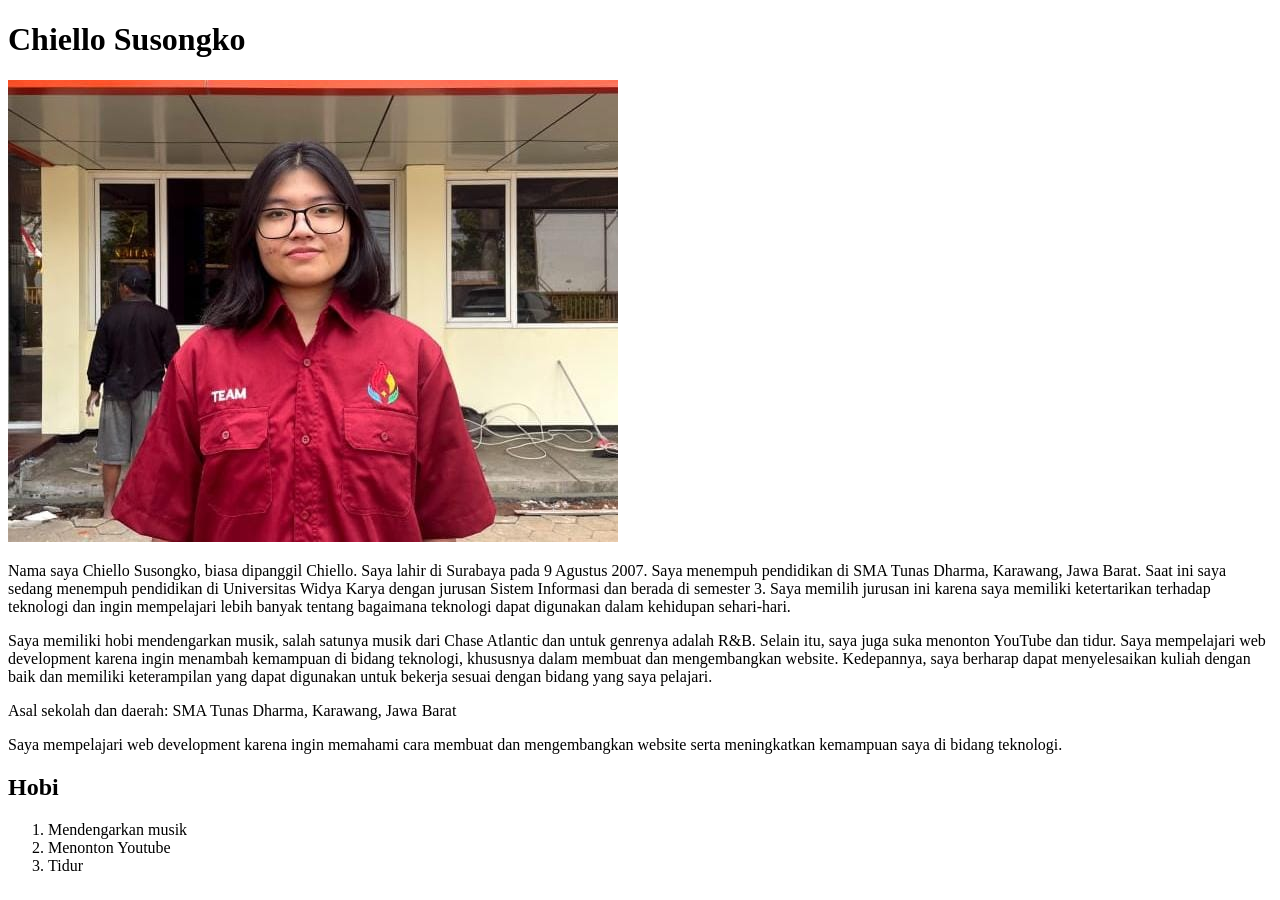
==== tugas 1/index.html @ 7509de09 "Menambahkan biografi dan hobi" ====
<!DOCTYPE html>
<html lang="id">
<head>
    <meta charset="UTF-8">
    <meta name="viewport" content="width=device-width, initial-scale=1.0">
    <title>Chiello</title>
</head>

<body>
    <h1>Chiello Susongko</h1>

    <img src="chiello.jpeg" alt="Foto Chiello">

     <p>
        Nama saya Chiello Susongko, biasa dipanggil Chiello. Saya lahir di Surabaya pada 9 Agustus 2007. Saya menempuh pendidikan di SMA Tunas Dharma, Karawang, Jawa Barat. 
        Saat ini saya sedang menempuh pendidikan di Universitas Widya Karya dengan jurusan Sistem Informasi dan berada di semester 3. 
        Saya memilih jurusan ini karena saya memiliki ketertarikan terhadap teknologi dan ingin mempelajari lebih banyak tentang bagaimana teknologi dapat digunakan dalam kehidupan sehari-hari. </p>

        <p>Saya memiliki hobi mendengarkan musik, salah satunya musik dari Chase Atlantic dan untuk genrenya adalah R&B. Selain itu, saya juga suka menonton YouTube dan tidur. 
        Saya mempelajari web development karena ingin menambah kemampuan di bidang teknologi, khususnya dalam membuat dan mengembangkan website. 
        Kedepannya, saya berharap dapat menyelesaikan kuliah dengan baik dan memiliki keterampilan yang dapat digunakan untuk bekerja sesuai dengan bidang yang saya pelajari. </p>

    <p>Asal sekolah dan daerah: SMA Tunas Dharma, Karawang, Jawa Barat</p>

    <p>
        Saya mempelajari web development karena ingin memahami cara
        membuat dan mengembangkan website serta meningkatkan kemampuan
        saya di bidang teknologi.
    </p>

    <h2>Hobi</h2>
    <ol>
        <li>Mendengarkan musik</li>
        <li>Menonton Youtube</li>
        <li>Tidur</li>
    </ol>
   

</body>
</html>
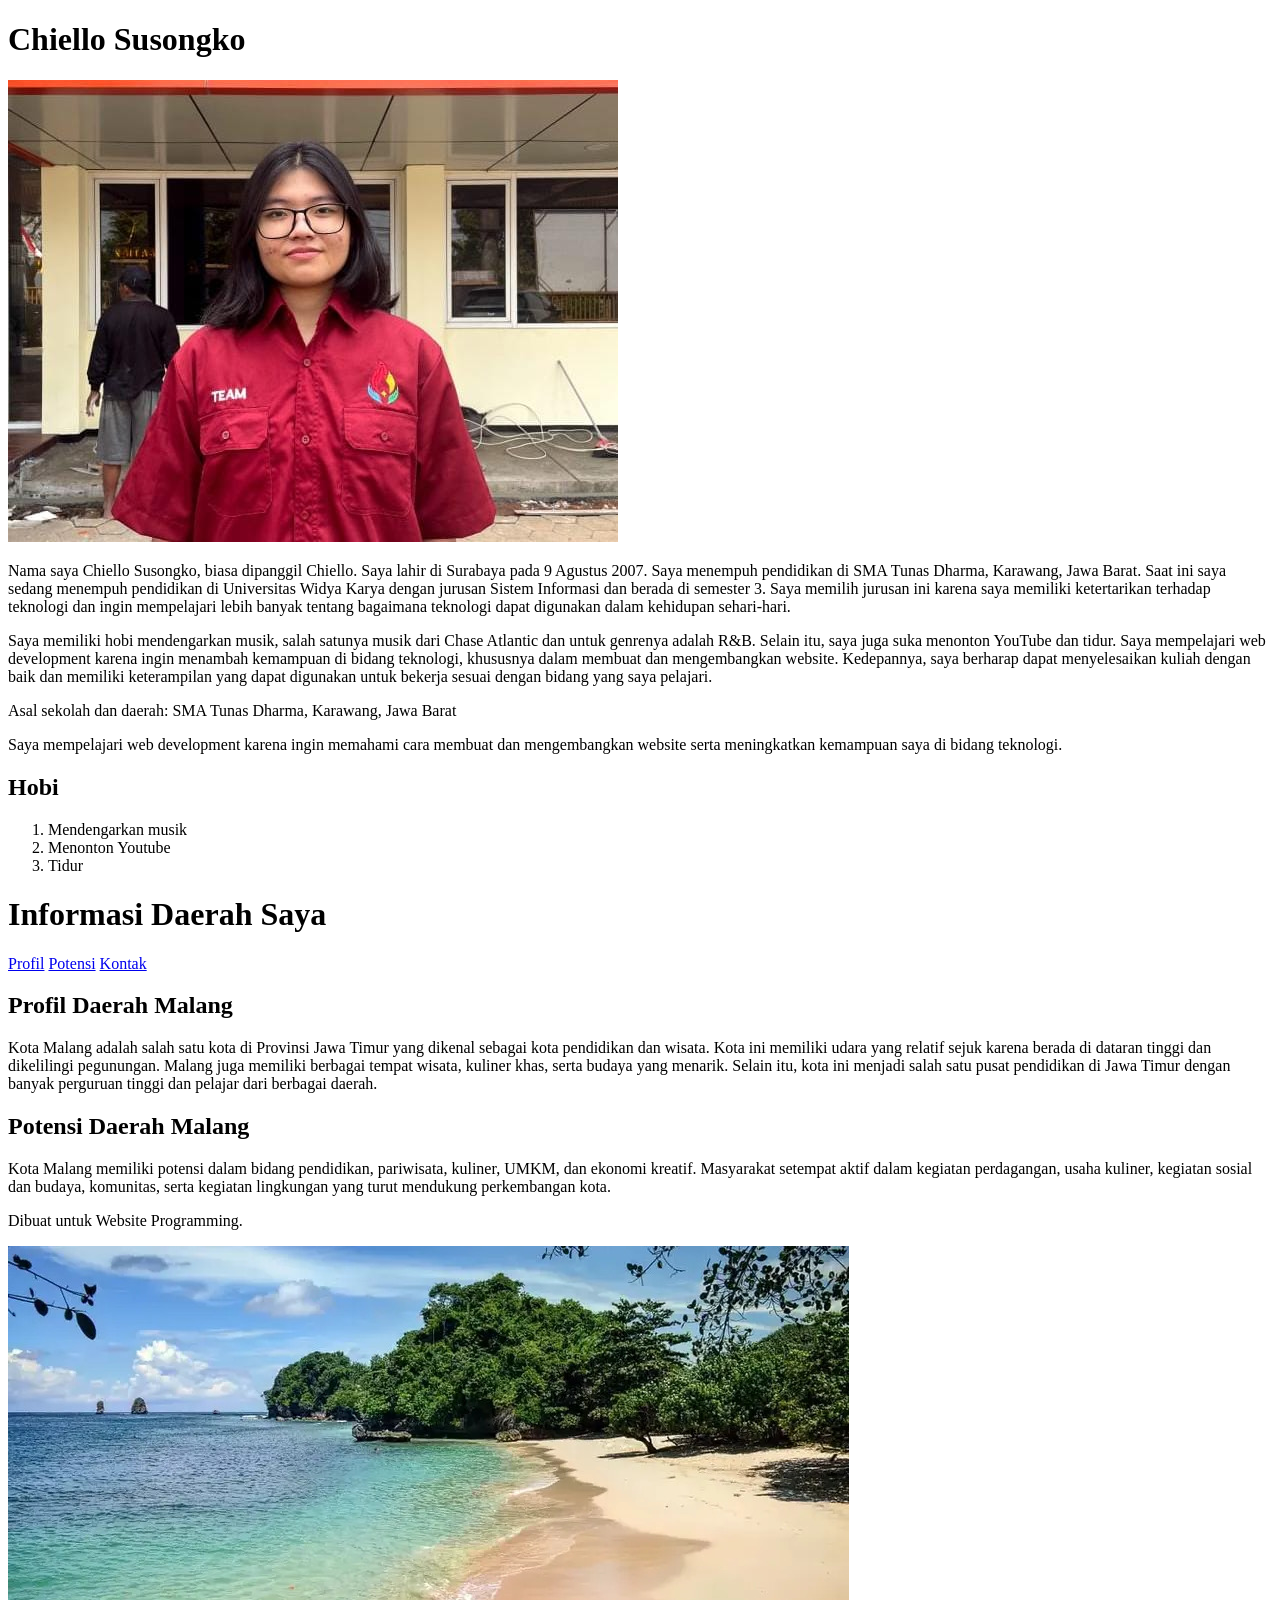
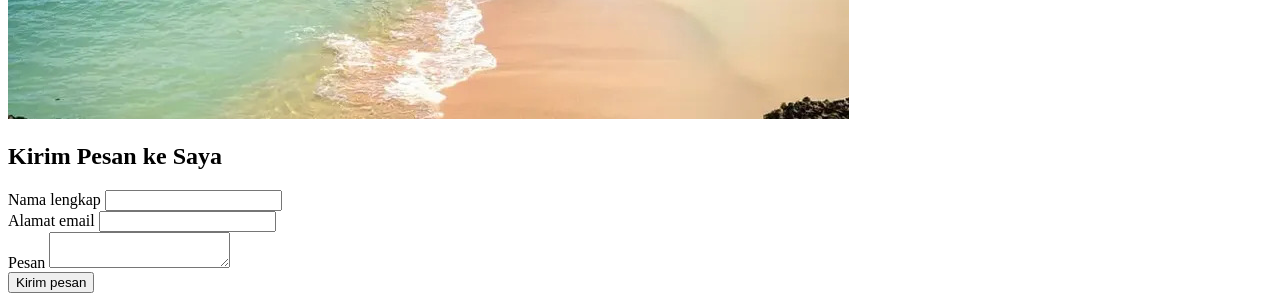
==== commit ee4dd918: "Menambahkan struktur semantic dan gambar" ====
--- a/tugas 1/index.html
+++ b/tugas 1/index.html
@@ -20,7 +20,7 @@
         Saya mempelajari web development karena ingin menambah kemampuan di bidang teknologi, khususnya dalam membuat dan mengembangkan website. 
         Kedepannya, saya berharap dapat menyelesaikan kuliah dengan baik dan memiliki keterampilan yang dapat digunakan untuk bekerja sesuai dengan bidang yang saya pelajari. </p>
 
-    <p>Asal sekolah dan daerah: SMA Tunas Dharma, Karawang, Jawa Barat</p>
+    <p> Asal sekolah dan daerah: SMA Tunas Dharma, Karawang, Jawa Barat</p>
 
     <p>
         Saya mempelajari web development karena ingin memahami cara
@@ -35,6 +35,63 @@
         <li>Tidur</li>
     </ol>
    
+    <h1>Informasi Daerah Saya</h1>
+    <nav aria-label="Navigasi utama">
+      <a href="#profil">Profil</a>
+      <a href="#potensi">Potensi</a>
+      <a href="#kontak">Kontak</a>
+    </nav>
+  </header>
+
+  <main>
+    <article id="profil">
+      <h2>Profil Daerah Malang</h2>
+      <p>Kota Malang adalah salah satu kota di Provinsi Jawa Timur yang dikenal sebagai kota pendidikan dan wisata. 
+        Kota ini memiliki udara yang relatif sejuk karena berada di dataran tinggi dan dikelilingi pegunungan. 
+        Malang juga memiliki berbagai tempat wisata, kuliner khas, serta budaya yang menarik. 
+        Selain itu, kota ini menjadi salah satu pusat pendidikan di Jawa Timur dengan banyak perguruan tinggi dan pelajar dari berbagai daerah.</p>
+    </article>
+
+    <section id="potensi">
+      <h2>Potensi Daerah Malang</h2>
+      <p>Kota Malang memiliki potensi dalam bidang pendidikan, pariwisata, kuliner, UMKM, dan ekonomi kreatif. 
+        Masyarakat setempat aktif dalam kegiatan perdagangan, usaha kuliner, kegiatan sosial dan budaya, komunitas, serta kegiatan lingkungan yang turut mendukung perkembangan kota.</p>
+    </section>
+  </main>
+
+  <footer>
+    <p>Dibuat untuk Website Programming.</p>
+  </footer>
+
+  <img src="pantaitigawarna.jpg"
+     alt="Pantai Tiga Warna berada di kawasan konservasi Clungup Mangrove Conservation, Kabupaten Malang, Jawa Timur. 
+     Pantai ini terkenal karena air lautnya memiliki gradasi tiga warna akibat perbedaan kedalaman. 
+     Pengunjung perlu mengikuti aturan konservasi dan menjaga kebersihan lingkungan selama berwisata.">
+
+    <section id="kontak">
+  <h2>Kirim Pesan ke Saya</h2>
+
+  <form action="#" method="post">
+    <div>
+      <label for="nama">Nama lengkap</label>
+      <input id="nama" name="nama" type="text"
+             autocomplete="name" required>
+    </div>
+
+    <div>
+      <label for="email">Alamat email</label>
+      <input id="email" name="email" type="email"
+             autocomplete="email" required>
+    </div>
+
+    <div>
+      <label for="pesan">Pesan</label>
+      <textarea id="pesan" name="pesan" minlength="10" required></textarea>
+    </div>
+
+    <button type="submit">Kirim pesan</button>
+  </form>
+</section>
 
 </body>
 </html>
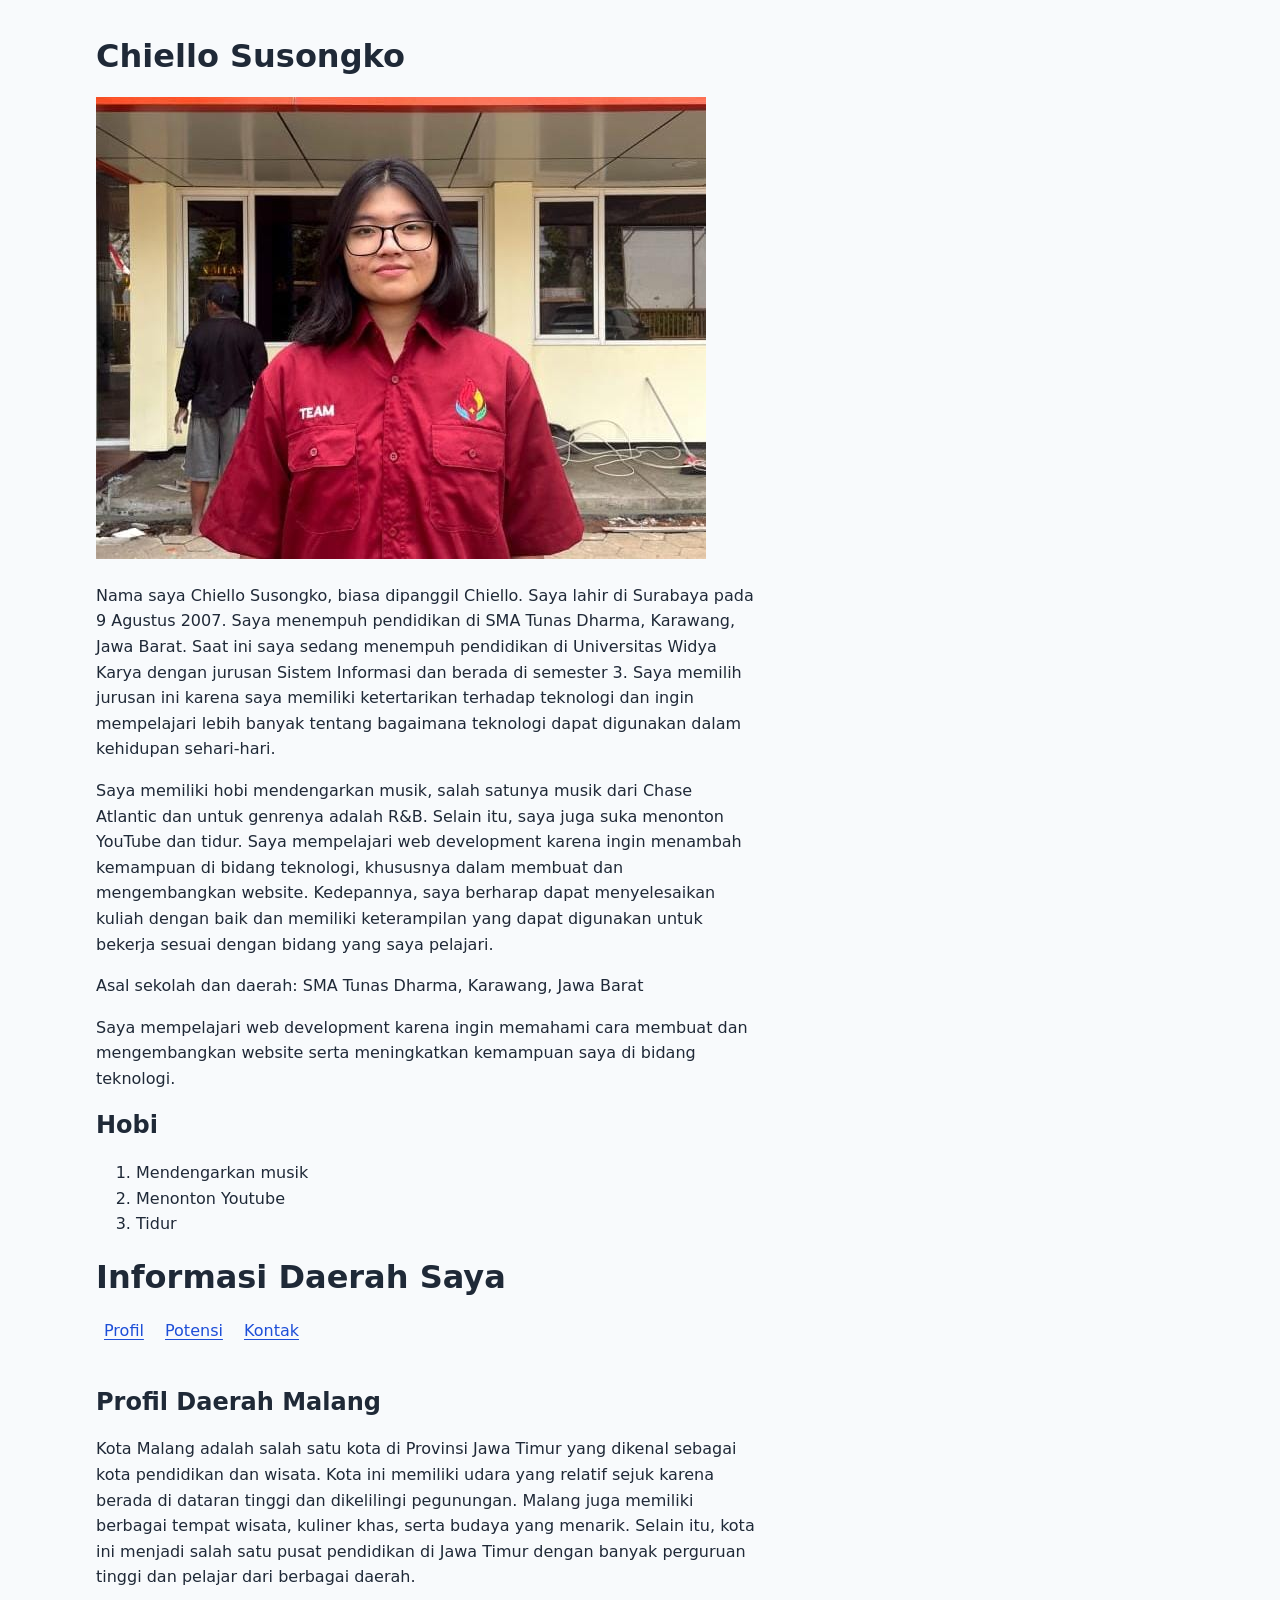
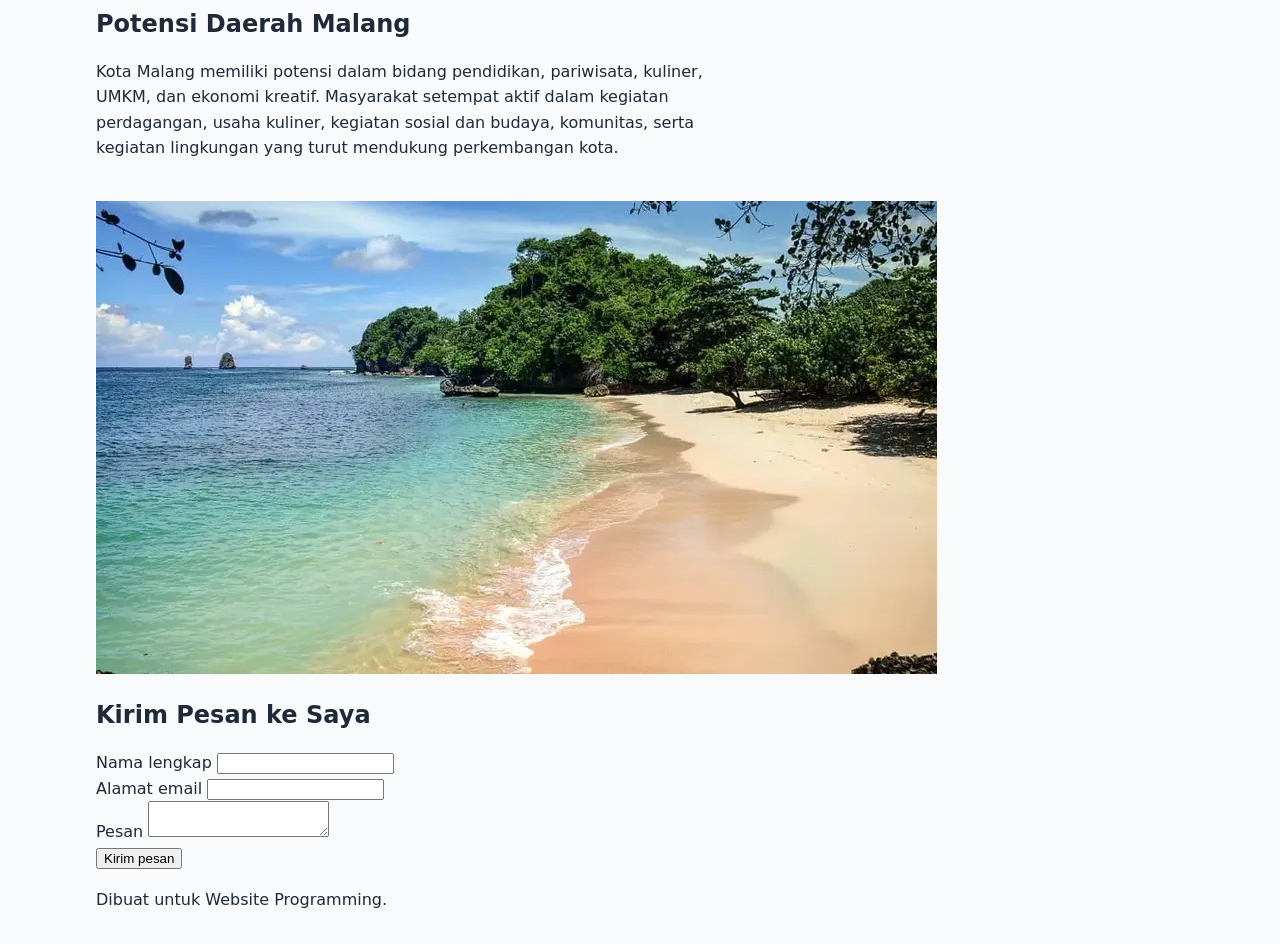
==== commit ab664825: "Menata komponen dan state interaksi" ====
--- a/tugas 1/index.html
+++ b/tugas 1/index.html
@@ -4,94 +4,104 @@
     <meta charset="UTF-8">
     <meta name="viewport" content="width=device-width, initial-scale=1.0">
     <title>Chiello</title>
+    <link rel="stylesheet" href="style.css">
 </head>
 
 <body>
-    <h1>Chiello Susongko</h1>
 
-    <img src="chiello.jpeg" alt="Foto Chiello">
+    <header>
+        <h1>Chiello Susongko</h1>
+        <img src="chiello.jpeg" alt="Foto Chiello">
+        <p>
+            Nama saya Chiello Susongko, biasa dipanggil Chiello. Saya lahir di Surabaya pada 9 Agustus 2007. Saya menempuh pendidikan di SMA Tunas Dharma, Karawang, Jawa Barat. 
+            Saat ini saya sedang menempuh pendidikan di Universitas Widya Karya dengan jurusan Sistem Informasi dan berada di semester 3. 
+            Saya memilih jurusan ini karena saya memiliki ketertarikan terhadap teknologi dan ingin mempelajari lebih banyak tentang bagaimana teknologi dapat digunakan dalam kehidupan sehari-hari.
+        </p>
 
-     <p>
-        Nama saya Chiello Susongko, biasa dipanggil Chiello. Saya lahir di Surabaya pada 9 Agustus 2007. Saya menempuh pendidikan di SMA Tunas Dharma, Karawang, Jawa Barat. 
-        Saat ini saya sedang menempuh pendidikan di Universitas Widya Karya dengan jurusan Sistem Informasi dan berada di semester 3. 
-        Saya memilih jurusan ini karena saya memiliki ketertarikan terhadap teknologi dan ingin mempelajari lebih banyak tentang bagaimana teknologi dapat digunakan dalam kehidupan sehari-hari. </p>
+        <p>
+            Saya memiliki hobi mendengarkan musik, salah satunya musik dari Chase Atlantic dan untuk genrenya adalah R&B. Selain itu, saya juga suka menonton YouTube dan tidur. 
+            Saya mempelajari web development karena ingin menambah kemampuan di bidang teknologi, khususnya dalam membuat dan mengembangkan website. 
+            Kedepannya, saya berharap dapat menyelesaikan kuliah dengan baik dan memiliki keterampilan yang dapat digunakan untuk bekerja sesuai dengan bidang yang saya pelajari.
+        </p>
 
-        <p>Saya memiliki hobi mendengarkan musik, salah satunya musik dari Chase Atlantic dan untuk genrenya adalah R&B. Selain itu, saya juga suka menonton YouTube dan tidur. 
-        Saya mempelajari web development karena ingin menambah kemampuan di bidang teknologi, khususnya dalam membuat dan mengembangkan website. 
-        Kedepannya, saya berharap dapat menyelesaikan kuliah dengan baik dan memiliki keterampilan yang dapat digunakan untuk bekerja sesuai dengan bidang yang saya pelajari. </p>
+        <p>
+            Asal sekolah dan daerah: SMA Tunas Dharma, Karawang, Jawa Barat
+        </p>
 
-    <p> Asal sekolah dan daerah: SMA Tunas Dharma, Karawang, Jawa Barat</p>
+        <p>
+            Saya mempelajari web development karena ingin memahami cara
+            membuat dan mengembangkan website serta meningkatkan kemampuan
+            saya di bidang teknologi.
+        </p>
 
-    <p>
-        Saya mempelajari web development karena ingin memahami cara
-        membuat dan mengembangkan website serta meningkatkan kemampuan
-        saya di bidang teknologi.
-    </p>
+        <h2>Hobi</h2>
+        <ol>
+            <li>Mendengarkan musik</li>
+            <li>Menonton Youtube</li>
+            <li>Tidur</li>
+        </ol>
+    </header>
 
-    <h2>Hobi</h2>
-    <ol>
-        <li>Mendengarkan musik</li>
-        <li>Menonton Youtube</li>
-        <li>Tidur</li>
-    </ol>
-   
     <h1>Informasi Daerah Saya</h1>
+
     <nav aria-label="Navigasi utama">
-      <a href="#profil">Profil</a>
-      <a href="#potensi">Potensi</a>
-      <a href="#kontak">Kontak</a>
+        <a class="nav-link" href="#profil">Profil</a>
+        <a class="nav-link" href="#potensi">Potensi</a>
+        <a class="nav-link" href="#kontak">Kontak</a>
     </nav>
-  </header>
 
-  <main>
-    <article id="profil">
-      <h2>Profil Daerah Malang</h2>
-      <p>Kota Malang adalah salah satu kota di Provinsi Jawa Timur yang dikenal sebagai kota pendidikan dan wisata. 
-        Kota ini memiliki udara yang relatif sejuk karena berada di dataran tinggi dan dikelilingi pegunungan. 
-        Malang juga memiliki berbagai tempat wisata, kuliner khas, serta budaya yang menarik. 
-        Selain itu, kota ini menjadi salah satu pusat pendidikan di Jawa Timur dengan banyak perguruan tinggi dan pelajar dari berbagai daerah.</p>
-    </article>
+    <main>
 
-    <section id="potensi">
-      <h2>Potensi Daerah Malang</h2>
-      <p>Kota Malang memiliki potensi dalam bidang pendidikan, pariwisata, kuliner, UMKM, dan ekonomi kreatif. 
-        Masyarakat setempat aktif dalam kegiatan perdagangan, usaha kuliner, kegiatan sosial dan budaya, komunitas, serta kegiatan lingkungan yang turut mendukung perkembangan kota.</p>
-    </section>
-  </main>
+        <article id="profil" class="card">
+            <h2>Profil Daerah Malang</h2>
+            <p>
+                Kota Malang adalah salah satu kota di Provinsi Jawa Timur yang dikenal sebagai kota pendidikan dan wisata. 
+                Kota ini memiliki udara yang relatif sejuk karena berada di dataran tinggi dan dikelilingi pegunungan. 
+                Malang juga memiliki berbagai tempat wisata, kuliner khas, serta budaya yang menarik. 
+                Selain itu, kota ini menjadi salah satu pusat pendidikan di Jawa Timur dengan banyak perguruan tinggi dan pelajar dari berbagai daerah.
+            </p>
+        </article>
 
-  <footer>
-    <p>Dibuat untuk Website Programming.</p>
-  </footer>
+        <section id="potensi">
+            <h2>Potensi Daerah Malang</h2>
+            <p>
+                Kota Malang memiliki potensi dalam bidang pendidikan, pariwisata, kuliner, UMKM, dan ekonomi kreatif. 
+                Masyarakat setempat aktif dalam kegiatan perdagangan, usaha kuliner, kegiatan sosial dan budaya, komunitas, serta kegiatan lingkungan yang turut mendukung perkembangan kota.
+            </p>
+        </section>
+    </main>
 
-  <img src="pantaitigawarna.jpg"
-     alt="Pantai Tiga Warna berada di kawasan konservasi Clungup Mangrove Conservation, Kabupaten Malang, Jawa Timur. 
-     Pantai ini terkenal karena air lautnya memiliki gradasi tiga warna akibat perbedaan kedalaman. 
-     Pengunjung perlu mengikuti aturan konservasi dan menjaga kebersihan lingkungan selama berwisata.">
+      <img src="pantaitigawarna.jpg"
+        alt="Pantai Tiga Warna berada di kawasan konservasi Clungup Mangrove Conservation, Kabupaten Malang, Jawa Timur. 
+        Pantai ini terkenal karena air lautnya memiliki gradasi tiga warna akibat perbedaan kedalaman. 
+        Pengunjung perlu mengikuti aturan konservasi dan menjaga kebersihan lingkungan selama berwisata.">
 
     <section id="kontak">
-  <h2>Kirim Pesan ke Saya</h2>
+        <h2>Kirim Pesan ke Saya</h2>
+        <form action="#" method="post">
+            <div>
+                <label for="nama">Nama lengkap</label>
+                <input id="nama" name="nama" type="text"
+                    autocomplete="name" required>
+            </div>
 
-  <form action="#" method="post">
-    <div>
-      <label for="nama">Nama lengkap</label>
-      <input id="nama" name="nama" type="text"
-             autocomplete="name" required>
-    </div>
+            <div>
+                <label for="email">Alamat email</label>
+                <input id="email" name="email" type="email" autocomplete="email" required>
+            </div>
 
-    <div>
-      <label for="email">Alamat email</label>
-      <input id="email" name="email" type="email"
-             autocomplete="email" required>
-    </div>
+            <div>
+                <label for="pesan">Pesan</label>
+                <textarea id="pesan" name="pesan" minlength="10" required></textarea>
+            </div>
+            <button type="submit">Kirim pesan</button>
+        </form>
+    </section>
 
-    <div>
-      <label for="pesan">Pesan</label>
-      <textarea id="pesan" name="pesan" minlength="10" required></textarea>
-    </div>
 
-    <button type="submit">Kirim pesan</button>
-  </form>
-</section>
+    <footer>
+        <p>Dibuat untuk Website Programming.</p>
+    </footer>
 
 </body>
 </html>
--- a/tugas 1/style.css
+++ b/tugas 1/style.css
@@ -0,0 +1,73 @@
+*,
+*::before,
+*::after {
+  box-sizing: border-box;
+}
+
+:root {
+  --color-primary: #1d4ed8;
+  --color-text: #1f2937;
+  --color-muted: #4b5563;
+  --color-surface: #ffffff;
+  --color-border: #d1d5db;
+  --color-focus: #f59e0b;
+  --space-1: 0.5rem;
+  --space-2: 1rem;
+  --space-3: 1.5rem;
+  --radius: 0.5rem;
+}
+
+body {
+  margin: 0;
+  padding: 1rem;
+  color: var(--color-text);
+  background: #f8fafc;
+  font-family: system-ui, sans-serif;
+  line-height: 1.6;
+}
+
+body {
+  max-width: 70rem;
+  margin-inline: auto;
+}
+
+header,
+main,
+footer {
+  width: 100%;
+  margin-inline: auto;
+}
+
+main {
+  padding-block: var(--space-3);
+}
+
+h1,
+h2,
+h3 {
+  line-height: 1.2;
+}
+
+p {
+  max-width: 65ch;
+}
+
+.nav-link {
+  color: var(--color-primary);
+  padding: var(--space-1);
+  text-underline-offset: 0.2em;
+}
+
+.nav-link:hover {
+  text-decoration-thickness: 0.15em;
+}
+
+.nav-link:active {
+  color: #1e3a8a;
+}
+
+.nav-link:focus-visible {
+  outline: 3px solid var(--color-focus);
+  outline-offset: 3px;
+}
+
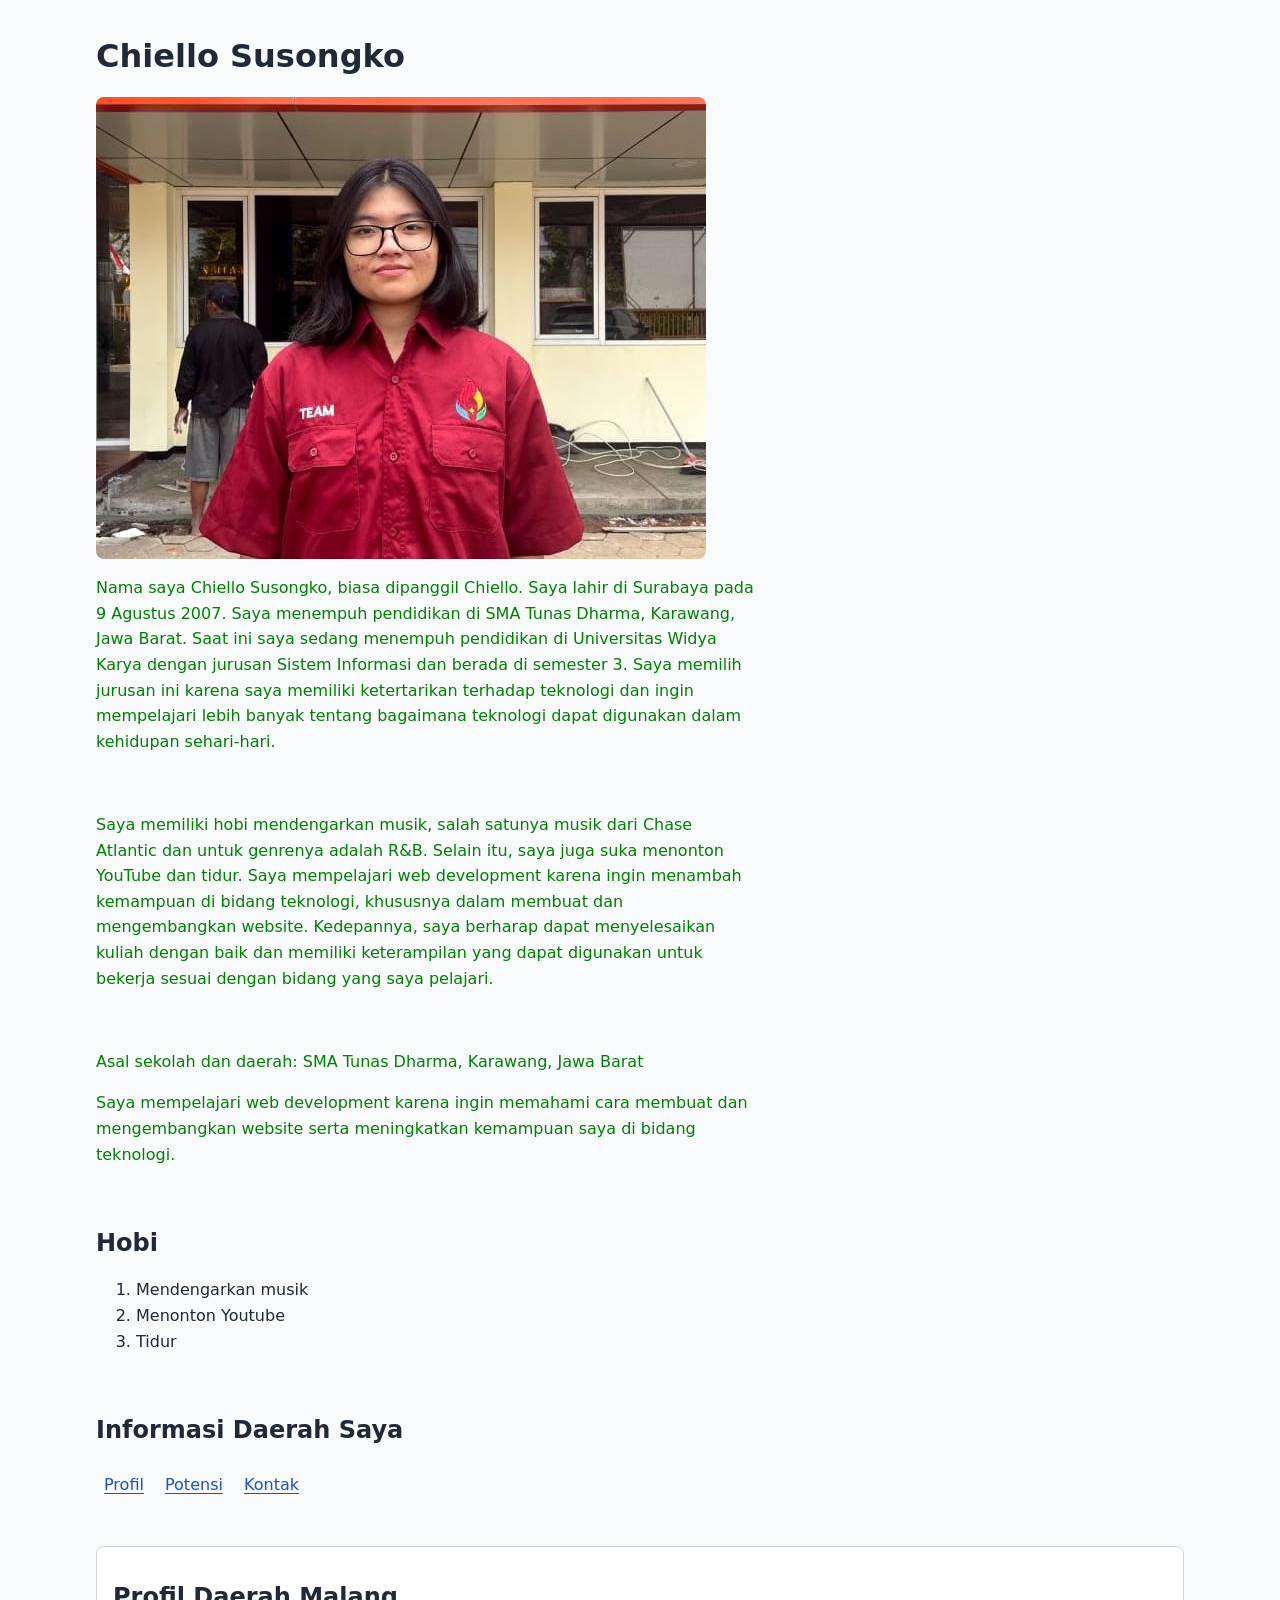
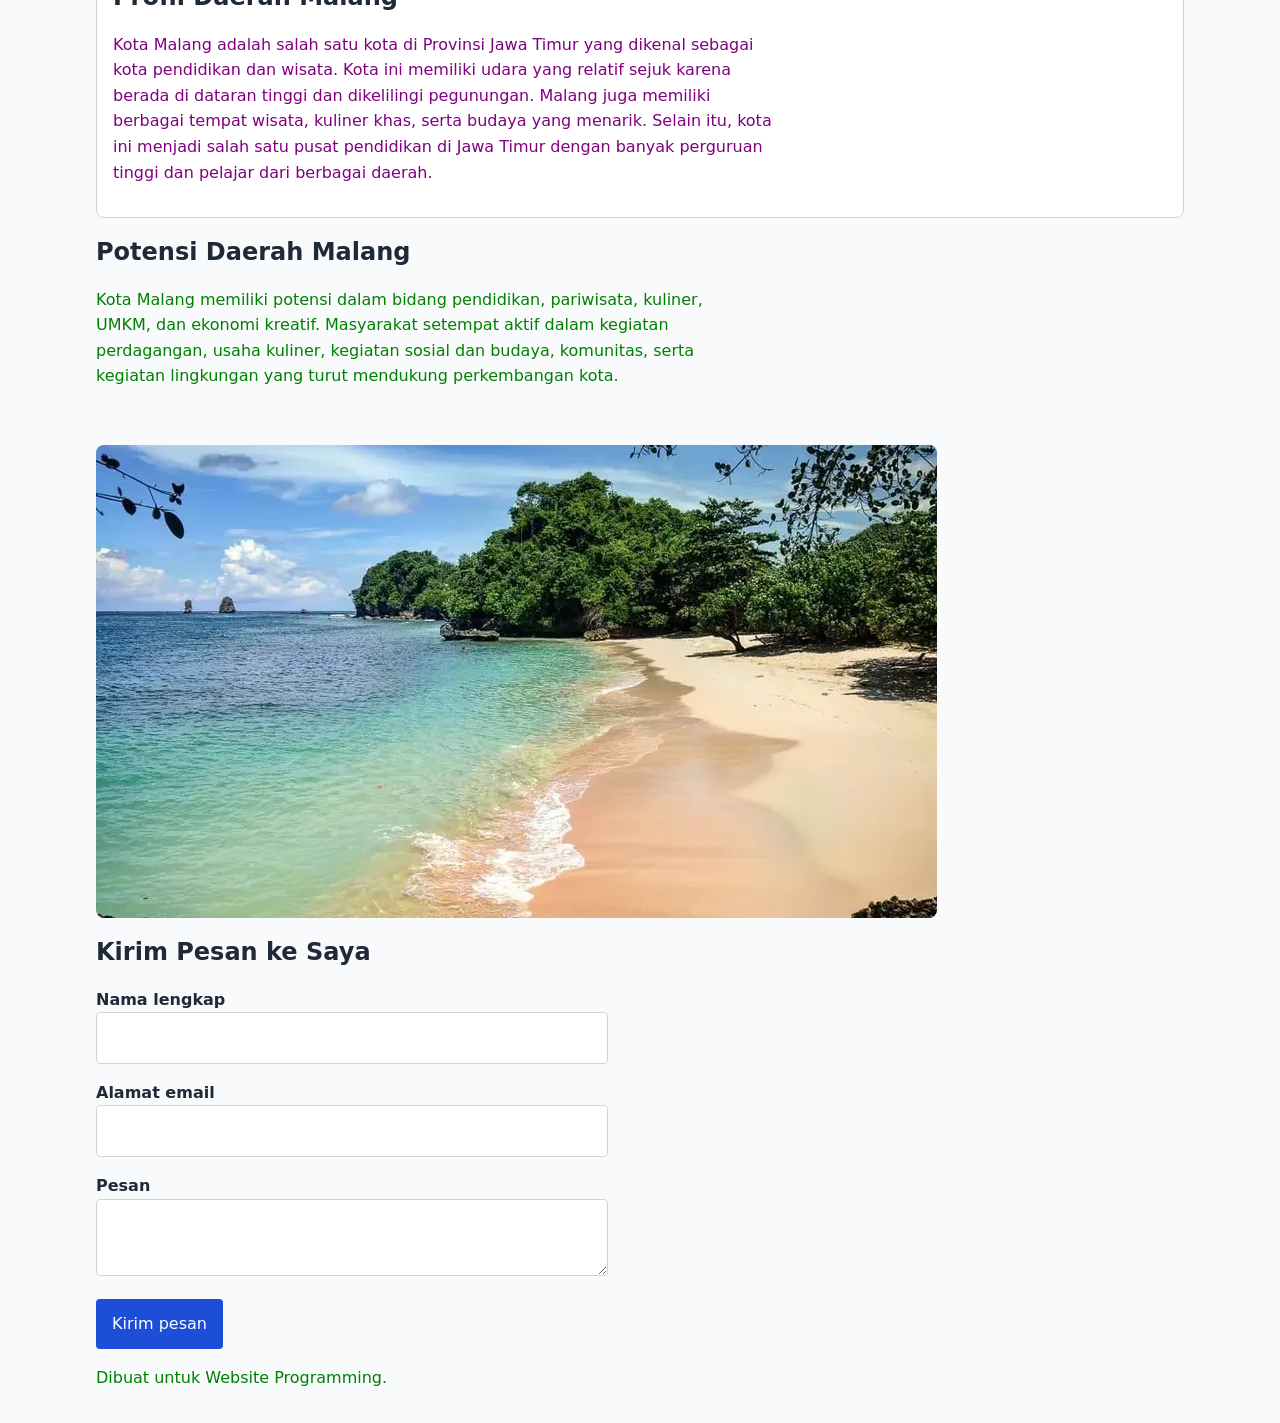
==== commit d1367e01: "mengganti warna dan font style sebagian" ====
--- a/tugas 1/index.html
+++ b/tugas 1/index.html
@@ -17,13 +17,13 @@
             Saat ini saya sedang menempuh pendidikan di Universitas Widya Karya dengan jurusan Sistem Informasi dan berada di semester 3. 
             Saya memilih jurusan ini karena saya memiliki ketertarikan terhadap teknologi dan ingin mempelajari lebih banyak tentang bagaimana teknologi dapat digunakan dalam kehidupan sehari-hari.
         </p>
-
+        <br>
         <p>
             Saya memiliki hobi mendengarkan musik, salah satunya musik dari Chase Atlantic dan untuk genrenya adalah R&B. Selain itu, saya juga suka menonton YouTube dan tidur. 
             Saya mempelajari web development karena ingin menambah kemampuan di bidang teknologi, khususnya dalam membuat dan mengembangkan website. 
             Kedepannya, saya berharap dapat menyelesaikan kuliah dengan baik dan memiliki keterampilan yang dapat digunakan untuk bekerja sesuai dengan bidang yang saya pelajari.
         </p>
-
+        <br>
         <p>
             Asal sekolah dan daerah: SMA Tunas Dharma, Karawang, Jawa Barat
         </p>
@@ -33,7 +33,7 @@
             membuat dan mengembangkan website serta meningkatkan kemampuan
             saya di bidang teknologi.
         </p>
-
+        <br>
         <h2>Hobi</h2>
         <ol>
             <li>Mendengarkan musik</li>
@@ -42,7 +42,9 @@
         </ol>
     </header>
 
-    <h1>Informasi Daerah Saya</h1>
+    <br>
+
+    <h2>Informasi Daerah Saya</h2>
 
     <nav aria-label="Navigasi utama">
         <a class="nav-link" href="#profil">Profil</a>
@@ -51,7 +53,6 @@
     </nav>
 
     <main>
-
         <article id="profil" class="card">
             <h2>Profil Daerah Malang</h2>
             <p>
--- a/tugas 1/style.css
+++ b/tugas 1/style.css
@@ -1,73 +1,160 @@
 *,
 *::before,
 *::after {
-  box-sizing: border-box;
+    box-sizing: border-box;
 }
 
 :root {
-  --color-primary: #1d4ed8;
-  --color-text: #1f2937;
-  --color-muted: #4b5563;
-  --color-surface: #ffffff;
-  --color-border: #d1d5db;
-  --color-focus: #f59e0b;
-  --space-1: 0.5rem;
-  --space-2: 1rem;
-  --space-3: 1.5rem;
-  --radius: 0.5rem;
+    --color-primary: #1d4ed8;
+    --color-text: #1f2937;
+    --color-muted: #4b5563;
+    --color-surface: #ffffff;
+    --color-border: #d1d5db;
+    --color-focus: #f59e0b;
+
+    --space-1: 0.5rem;
+    --space-2: 1rem;
+    --space-3: 1.5rem;
+
+    --radius: 0.5rem;
 }
 
 body {
-  margin: 0;
-  padding: 1rem;
-  color: var(--color-text);
-  background: #f8fafc;
-  font-family: system-ui, sans-serif;
-  line-height: 1.6;
+    margin: 0;
+    padding: 1rem;
+    color: var(--color-text);
+    background: #f8fafc;
+    font-family: system-ui, sans-serif;
+    line-height: 1.6;
 }
 
 body {
-  max-width: 70rem;
-  margin-inline: auto;
+    max-width: 70rem;
+    margin-inline: auto;
 }
 
 header,
 main,
 footer {
-  width: 100%;
-  margin-inline: auto;
+    width: 100%;
+    margin-inline: auto;
 }
 
 main {
-  padding-block: var(--space-3);
+    padding-block: var(--space-3);
 }
 
 h1,
 h2,
 h3 {
-  line-height: 1.2;
+    line-height: 1.2;
 }
 
 p {
-  max-width: 65ch;
+    max-width: 65ch;
 }
 
 .nav-link {
-  color: var(--color-primary);
-  padding: var(--space-1);
-  text-underline-offset: 0.2em;
+    color: var(--color-primary);
+    padding: var(--space-1);
+    text-underline-offset: 0.2em;
 }
 
 .nav-link:hover {
-  text-decoration-thickness: 0.15em;
+    text-decoration-thickness: 0.15em;
 }
 
 .nav-link:active {
-  color: #1e3a8a;
+    color: #1e3a8a;
 }
 
 .nav-link:focus-visible {
-  outline: 3px solid var(--color-focus);
-  outline-offset: 3px;
+    outline: 3px solid var(--color-focus);
+    outline-offset: 3px;
 }
 
+.card {
+    background: var(--color-surface);
+    border: 1px solid var(--color-border);
+    border-radius: var(--radius);
+    padding: var(--space-2);
+    margin-block-end: var(--space-2);
+}
+
+img {
+    display: block;
+    max-width: 100%;
+    height: auto;
+    border-radius: var(--radius);
+    margin-block: var(--space-2);
+}
+
+table {
+    width: 100%;
+    border-collapse: collapse;
+}
+
+th,
+td {
+    padding: var(--space-1);
+    border: 1px solid var(--color-border);
+    text-align: start;
+}
+
+label {
+    display: block;
+    margin-block-start: var(--space-2);
+    font-weight: 600;
+}
+
+input,
+textarea,
+button {
+    font: inherit;
+}
+
+input,
+textarea {
+    width: 100%;
+    max-width: 32rem;
+    padding: 0.75rem;
+    border: 1px solid var(--color-border);
+    border-radius: 0.25rem;
+}
+
+button {
+    margin-block-start: var(--space-2);
+    padding: 0.75rem 1rem;
+    color: #ffffff;
+    background: var(--color-primary);
+    border: 0;
+    border-radius: 0.25rem;
+    cursor: pointer;
+}
+
+input:focus-visible,
+textarea:focus-visible,
+button:focus-visible {
+    outline: 3px solid var(--color-focus);
+    outline-offset: 3px;
+}
+
+nav {
+    margin-block: var(--space-2);
+}
+
+.nav-link {
+    display: inline-block;
+}
+
+form {
+    max-width: 32rem;
+}
+
+p {
+    color: green;
+}
+
+.card p {
+    color: purple;
+}
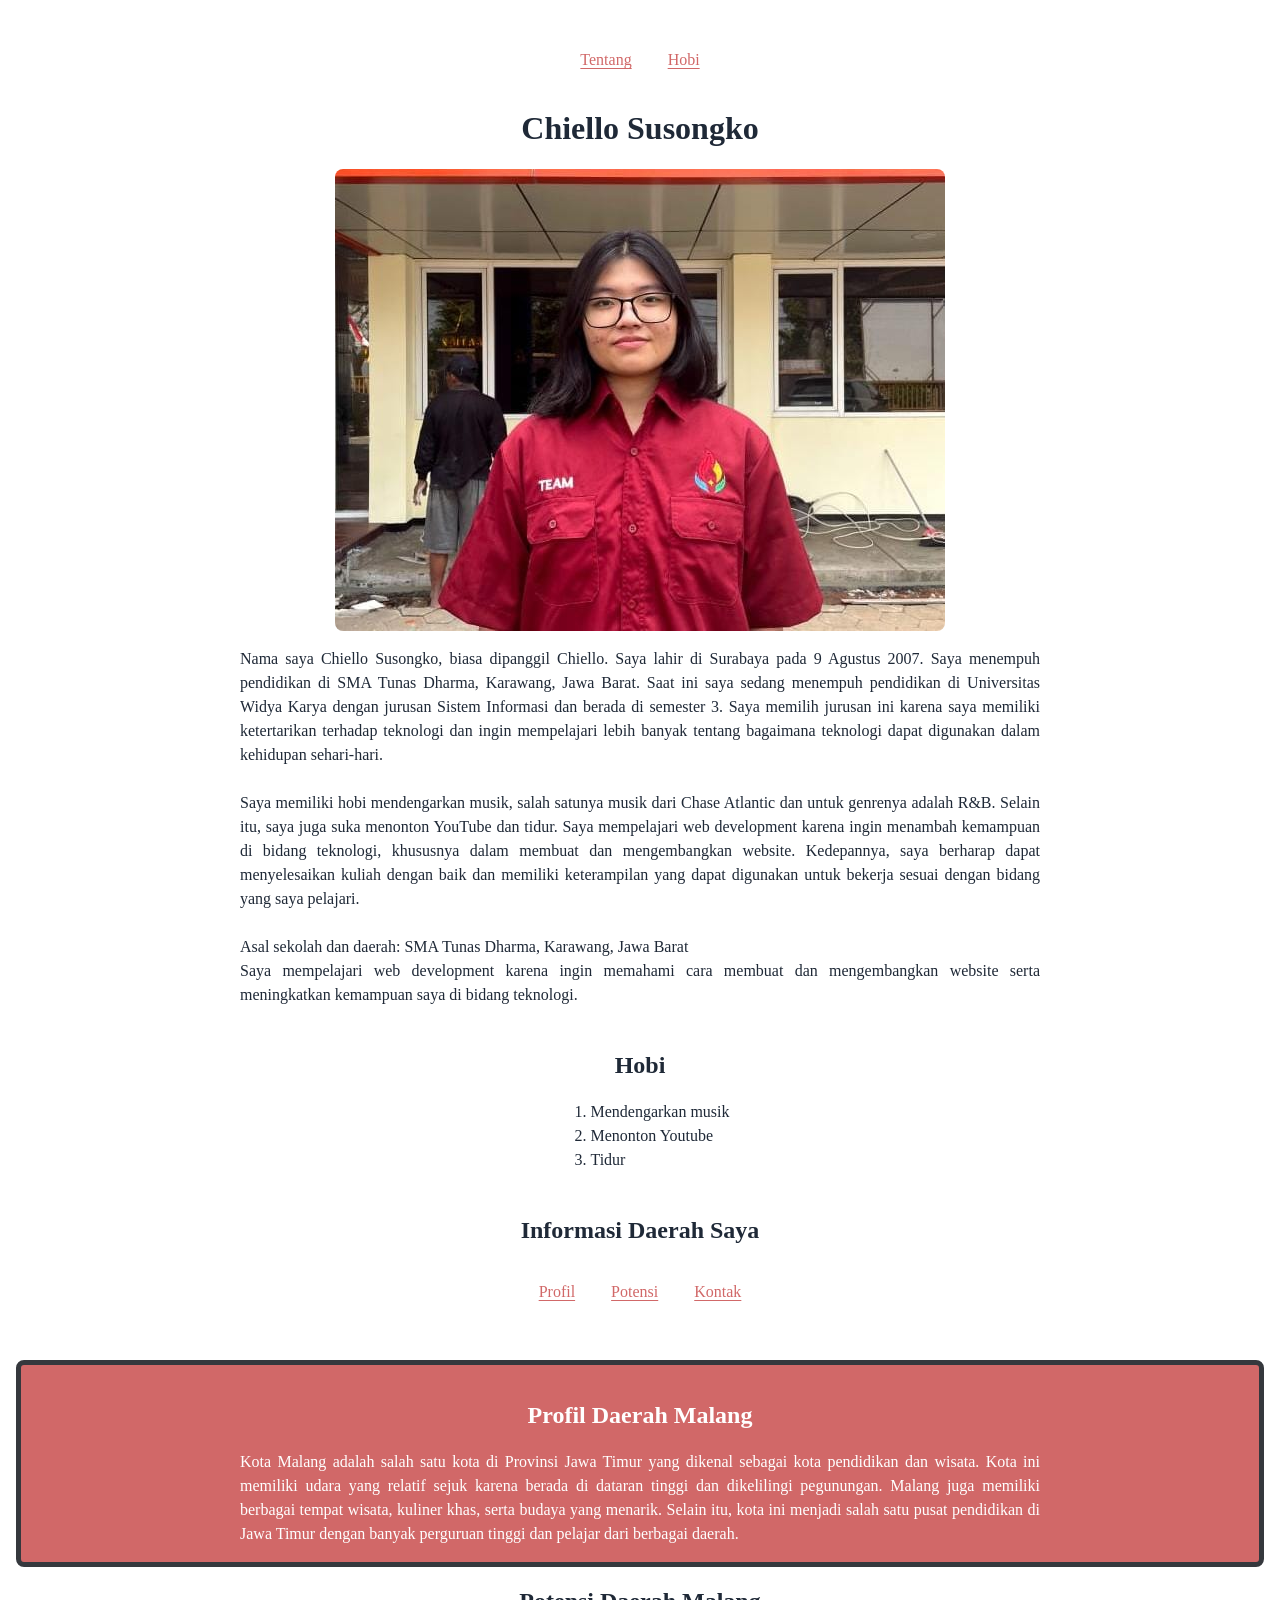
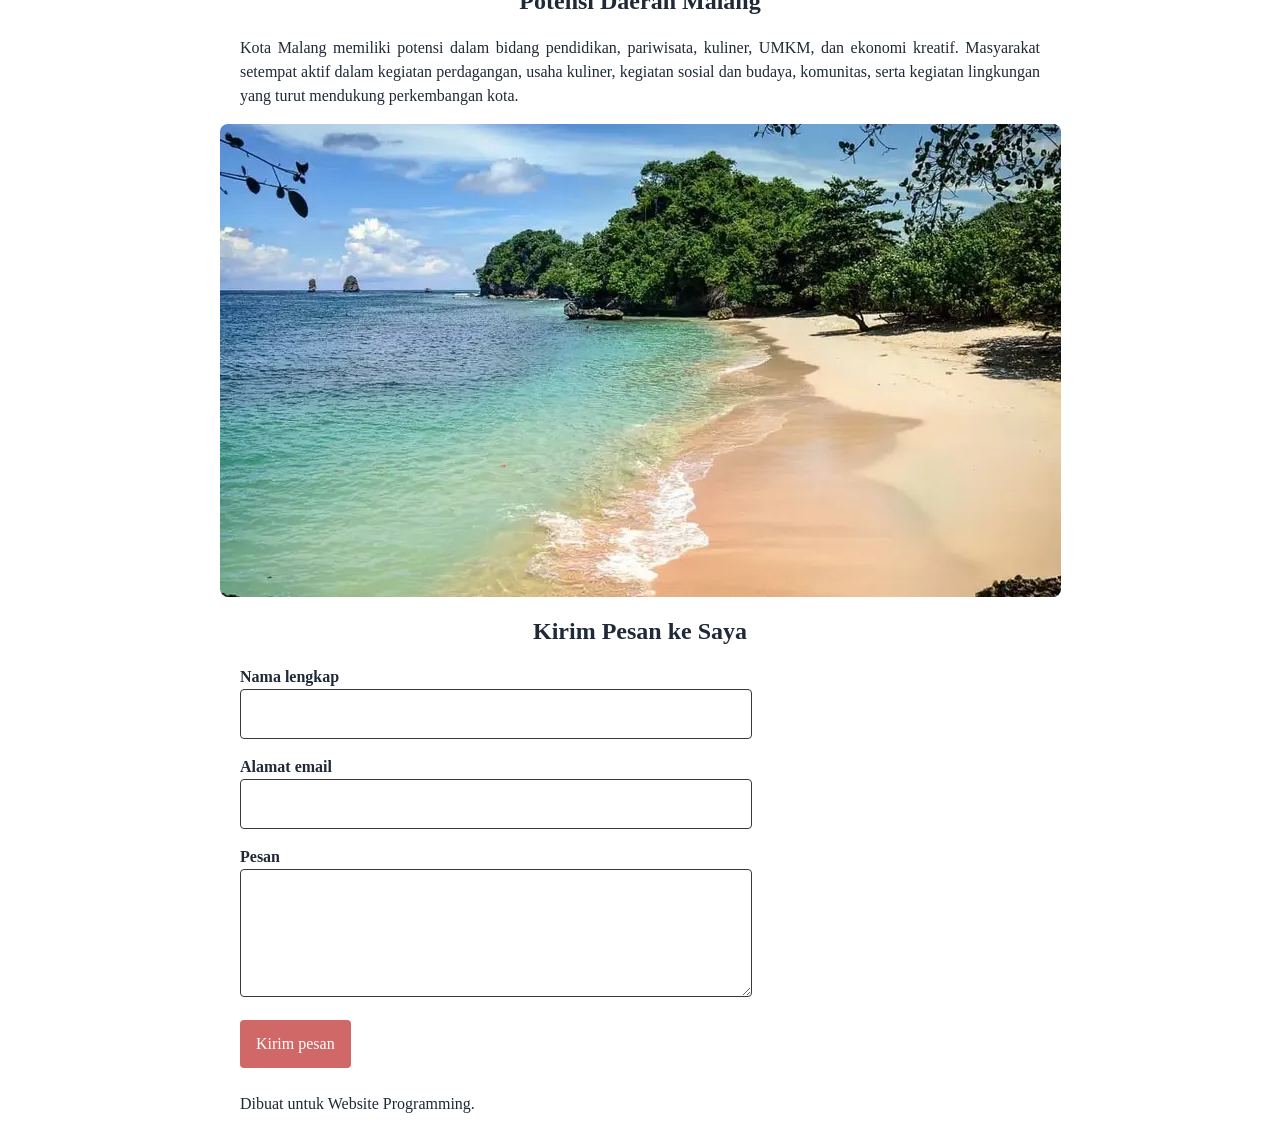
==== commit 7d100882: "Memperbaiki revisi (jumlah h1, susunan header, posisi form di main)" ====
--- a/tugas 1/index.html
+++ b/tugas 1/index.html
@@ -8,10 +8,16 @@
 </head>
 
 <body>
+    <header>
+        <nav aria-label="Navigasi">
+        <a class="nav-link" href="#Tentang">Tentang</a>
+        <a class="nav-link" href="#Hobi">Hobi</a>
+        </nav>
 
-    <header>
         <h1>Chiello Susongko</h1>
         <img src="chiello.jpeg" alt="Foto Chiello">
+
+        <section id="Tentang">
         <p>
             Nama saya Chiello Susongko, biasa dipanggil Chiello. Saya lahir di Surabaya pada 9 Agustus 2007. Saya menempuh pendidikan di SMA Tunas Dharma, Karawang, Jawa Barat. 
             Saat ini saya sedang menempuh pendidikan di Universitas Widya Karya dengan jurusan Sistem Informasi dan berada di semester 3. 
@@ -27,25 +33,26 @@
         <p>
             Asal sekolah dan daerah: SMA Tunas Dharma, Karawang, Jawa Barat
         </p>
-
         <p>
             Saya mempelajari web development karena ingin memahami cara
             membuat dan mengembangkan website serta meningkatkan kemampuan
             saya di bidang teknologi.
         </p>
+        </section>
+
         <br>
+
+        <section id="Hobi">
         <h2>Hobi</h2>
         <ol>
             <li>Mendengarkan musik</li>
             <li>Menonton Youtube</li>
             <li>Tidur</li>
         </ol>
+        </section>
     </header>
-
     <br>
-
     <h2>Informasi Daerah Saya</h2>
-
     <nav aria-label="Navigasi utama">
         <a class="nav-link" href="#profil">Profil</a>
         <a class="nav-link" href="#potensi">Potensi</a>
@@ -70,9 +77,8 @@
                 Masyarakat setempat aktif dalam kegiatan perdagangan, usaha kuliner, kegiatan sosial dan budaya, komunitas, serta kegiatan lingkungan yang turut mendukung perkembangan kota.
             </p>
         </section>
-    </main>
 
-      <img src="pantaitigawarna.jpg"
+        <img src="pantaitigawarna.jpg"
         alt="Pantai Tiga Warna berada di kawasan konservasi Clungup Mangrove Conservation, Kabupaten Malang, Jawa Timur. 
         Pantai ini terkenal karena air lautnya memiliki gradasi tiga warna akibat perbedaan kedalaman. 
         Pengunjung perlu mengikuti aturan konservasi dan menjaga kebersihan lingkungan selama berwisata.">
@@ -98,7 +104,7 @@
             <button type="submit">Kirim pesan</button>
         </form>
     </section>
-
+    </main>
 
     <footer>
         <p>Dibuat untuk Website Programming.</p>
--- a/tugas 1/style.css
+++ b/tugas 1/style.css
@@ -5,63 +5,76 @@
 }
 
 :root {
-    --color-primary: #1d4ed8;
+    --color-primary: #d16868;
     --color-text: #1f2937;
-    --color-muted: #4b5563;
-    --color-surface: #ffffff;
-    --color-border: #d1d5db;
+    --color-surface: #d16868;
+    --color-border: #35383d;
     --color-focus: #f59e0b;
 
-    --space-1: 0.5rem;
-    --space-2: 1rem;
-    --space-3: 1.5rem;
-
+    --space-small: 1rem;
+    --space-medium: 1rem;
+    --space-large: 1.5rem;
     --radius: 0.5rem;
 }
 
 body {
     margin: 0;
-    padding: 1rem;
+    padding: var(--space-medium);
+    max-width: 80em;
+    margin-inline: auto;
+
     color: var(--color-text);
-    background: #f8fafc;
-    font-family: system-ui, sans-serif;
-    line-height: 1.6;
-}
-
-body {
-    max-width: 70rem;
-    margin-inline: auto;
+    background: #ffffff;
+    font-family: 'Times New Roman', Times, serif, sans-serif;
+    line-height: 1.5;
 }
 
 header,
 main,
 footer {
     width: 100%;
-    margin-inline: auto;
+    margin: auto;
+}
+
+/* Judul */
+h1,
+h2 {
+    line-height: 1.2;
+    text-align: center;
+}
+
+ol,
+ul {
+    width: fit-content;
+    margin: 0 auto;
 }
 
 main {
-    padding-block: var(--space-3);
-}
-
-h1,
-h2,
-h3 {
-    line-height: 1.2;
+    padding-block: var(--space-large);
 }
 
 p {
-    max-width: 65ch;
+    max-width: 100ch;
+    text-align: justify;
+    margin: auto;
+}
+
+/* Navigasi */
+nav {
+    margin-block: var(--space-medium);
+    text-align: center;
 }
 
 .nav-link {
+    display: inline-block;
     color: var(--color-primary);
-    padding: var(--space-1);
+    padding: var(--space-small);
     text-underline-offset: 0.2em;
 }
 
 .nav-link:hover {
     text-decoration-thickness: 0.15em;
+    color: #73b535;
 }
 
 .nav-link:active {
@@ -73,37 +86,43 @@
     outline-offset: 3px;
 }
 
+/* Card */
 .card {
     background: var(--color-surface);
-    border: 1px solid var(--color-border);
+    border: 5px solid var(--color-border);
     border-radius: var(--radius);
-    padding: var(--space-2);
-    margin-block-end: var(--space-2);
+    padding: var(--space-medium);
+    margin-block-end: var(--space-medium);
 }
 
+.card p {
+    color: #ffffff;
+}
+
+.card h2 {
+    color: #ffffff;
+}
+
+/* Gambar */
 img {
     display: block;
+    margin-left: auto;
+    margin-right: auto;
     max-width: 100%;
     height: auto;
     border-radius: var(--radius);
-    margin-block: var(--space-2);
+    margin-block: var(--space-medium);
 }
 
-table {
-    width: 100%;
-    border-collapse: collapse;
-}
-
-th,
-td {
-    padding: var(--space-1);
-    border: 1px solid var(--color-border);
-    text-align: start;
+/* Form */
+form {
+    max-width: 50rem;
+    margin: auto;
 }
 
 label {
     display: block;
-    margin-block-start: var(--space-2);
+    margin-block-start: var(--space-medium);
     font-weight: 600;
 }
 
@@ -122,8 +141,12 @@
     border-radius: 0.25rem;
 }
 
+textarea {
+    min-height: 8rem;
+}
+
 button {
-    margin-block-start: var(--space-2);
+    margin-block-start: var(--space-medium);
     padding: 0.75rem 1rem;
     color: #ffffff;
     background: var(--color-primary);
@@ -132,29 +155,20 @@
     cursor: pointer;
 }
 
+button:hover {
+    background: #73b535;
+}
+
 input:focus-visible,
 textarea:focus-visible,
 button:focus-visible {
-    outline: 3px solid var(--color-focus);
-    outline-offset: 3px;
+    outline: 5px solid var(--color-focus);
+    outline-offset: 5px;
 }
 
-nav {
-    margin-block: var(--space-2);
-}
-
-.nav-link {
-    display: inline-block;
-}
-
-form {
-    max-width: 32rem;
-}
-
-p {
-    color: green;
-}
-
-.card p {
-    color: purple;
+/* Footer */
+footer {
+    margin-top: var(--space-large);
+    text-align: center;
+    margin: auto;
 }
